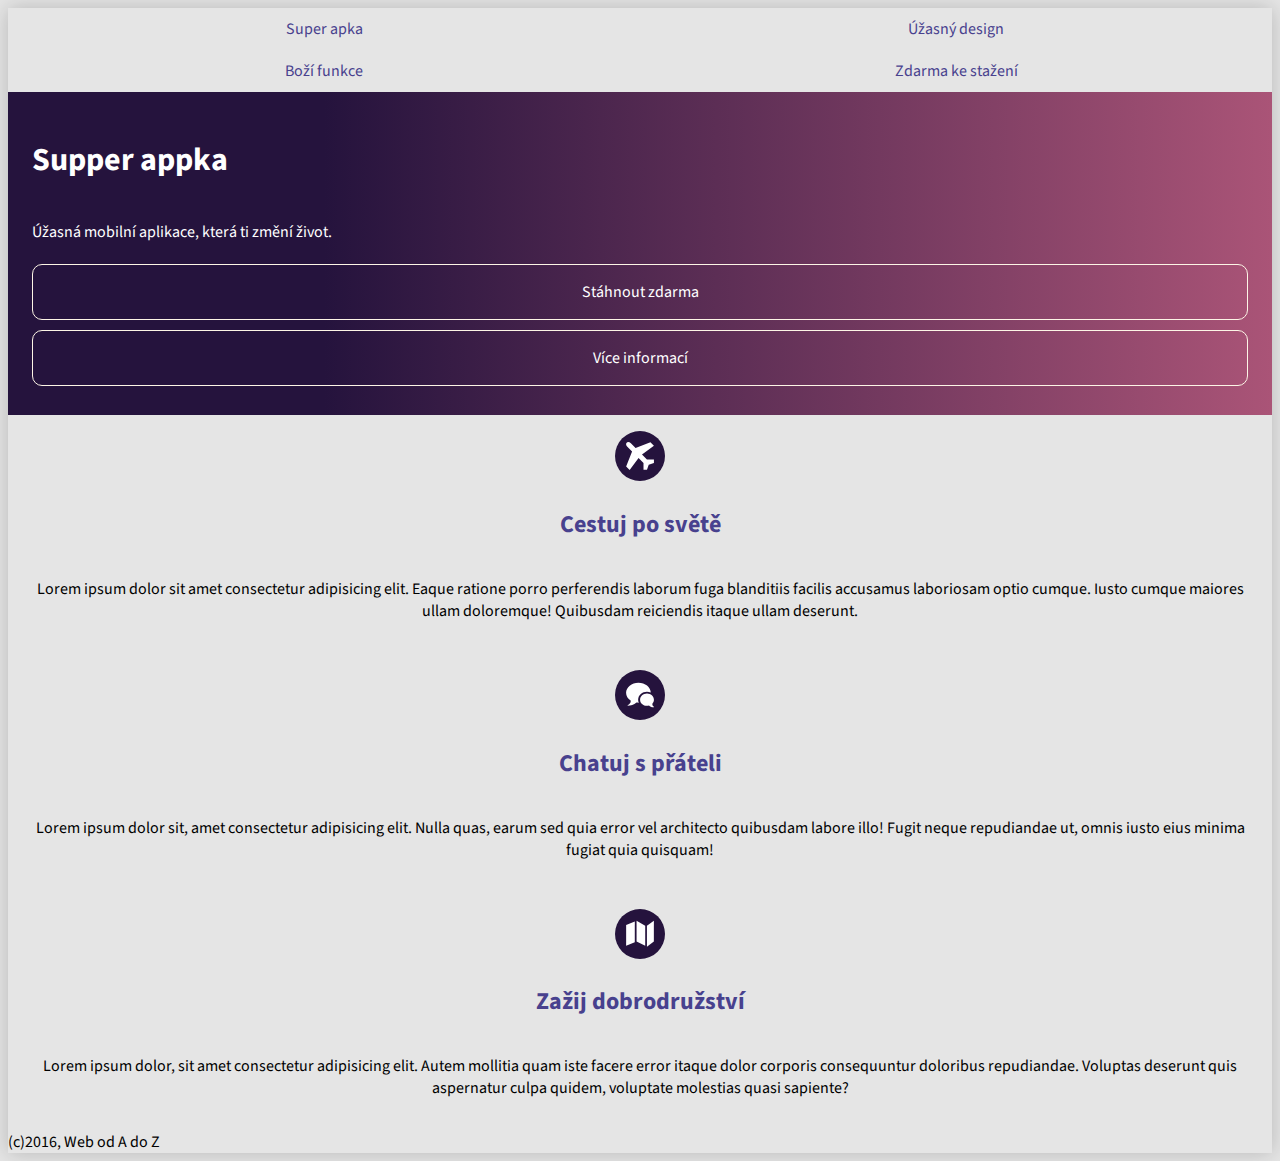
==== index.html @ 04c1b4cb "Přesun do správného adresáře" ====
<!DOCTYPE html>
<html lang="cs">

<head>
    <meta charset="UTF-8">
    <meta name="viewport" content="width=<device-width>, initial-scale=1.0">
    <link rel="stylesheet" href="style.css">
    <link href="https://fonts.googleapis.com/css2?family=Source+Sans+Pro:wght@300;400;700&display=swap" rel="stylesheet">
    <title>Super Appka | Mobilní aplikace pro každou krevní skupinu</title>
</head>

<body>
    <div class="super-apka">
        <div class="hlavni-menu">
            <nav>
                <ol>
                    <li>Super apka</li>
                    <li>Úžasný design</li>
                    <li>Boží funkce</li>
                    <li>Zdarma ke stažení</li>
                </ol>
            </nav>
        </div>
        <div class="banner">
            <h1>Supper appka</h1>
            <p>Úžasná mobilní aplikace, která ti změní život.</p>
            <div class="menu-banner">
                <nav>
                    <ol>
                        <li>Stáhnout zdarma</li>
                        <li>Více informací</li>
                    </ol>
                </nav>
            </div>
        </div>
        <div class="obsah">
            <div class="sekce cestovani">
                <div class="logo 1">
                    <img src="images/letadlo.svg" alt="letadlo cestování">
                </div>
                <h2>Cestuj po světě</h2>
                <p>Lorem ipsum dolor sit amet consectetur adipisicing elit. Eaque ratione porro perferendis laborum fuga blanditiis facilis accusamus laboriosam optio cumque. Iusto cumque maiores ullam doloremque! Quibusdam reiciendis itaque ullam deserunt.</p>
            </div>
            <div class="sekce chat">
                <div class="logo 2">
                    <img src="images/bubliny.svg" alt="chat">
                </div>
                <h2>Chatuj s přáteli</h2>
                <p>Lorem ipsum dolor sit, amet consectetur adipisicing elit. Nulla quas, earum sed quia error vel architecto quibusdam labore illo! Fugit neque repudiandae ut, omnis iusto eius minima fugiat quia quisquam!</p>

            </div>
            <div class="sekce dobrodruzstvi">
                <div class="logo 3">
                    <img src="images/mapa.svg" alt="mapa">
                </div>
                <h2>Zažij dobrodružství</h2>
                <p>Lorem ipsum dolor, sit amet consectetur adipisicing elit. Autem mollitia quam iste facere error itaque dolor corporis consequuntur doloribus repudiandae. Voluptas deserunt quis aspernatur culpa quidem, voluptate molestias quasi sapiente?</p>
            </div>
        </div>
        <div class="paticka">
            <footer>(c)2016, Web od A do Z</footer>
        </div>
    </div>
</body>

</html>
---- style.css ----
*, :after, :before { box-sizing: border-box; }

body{
    font-family: 'Source Sans Pro', sans-serif; 
    background-color: #e5e5e5;
}
.super-apka{
    box-shadow: 0 0 20px rgba(0, 0, 0, 0.2);
}

.hlavni-menu{
    color: #48418e;
}

ol{
    margin: 0;
    display: flex;
    padding: 0;
    flex-wrap: wrap;
    justify-content: space-between;
}
li{
    list-style-type: none;
    flex-basis: 50%;
    flex-grow: 1;
    padding: 10px;
    text-align: center;
    display: inline-block;
}


.banner{
    display: flex;
    flex-direction: column;
    background: linear-gradient(to right, #25133d 25%, #aa5477 100%);
    color: white;
    padding: 1.5rem;
}

.banner ol{
    flex-direction: column;
}

.banner li{
    border: oldlace 1px solid;
    padding: 1rem;
    margin: 5px 0px;
    border-radius: 10px;
}

.banner li:hover{
    background: linear-gradient(to left, #090979 20%, #00d4ff 100%);
}

h1 h2{
    font-weight: 700;
}

h2{
    color: #48418e;
}

.obsah{
    display: flex;
    flex-direction: column;    
}

.sekce{
    display: flex;
    flex-direction: column;  
    align-items: center; 
    margin: 1rem;
}   

    .obsah img{
        max-width: 50px;
        min-width: 50px;
}

.sekce p{
    text-align: center;
}
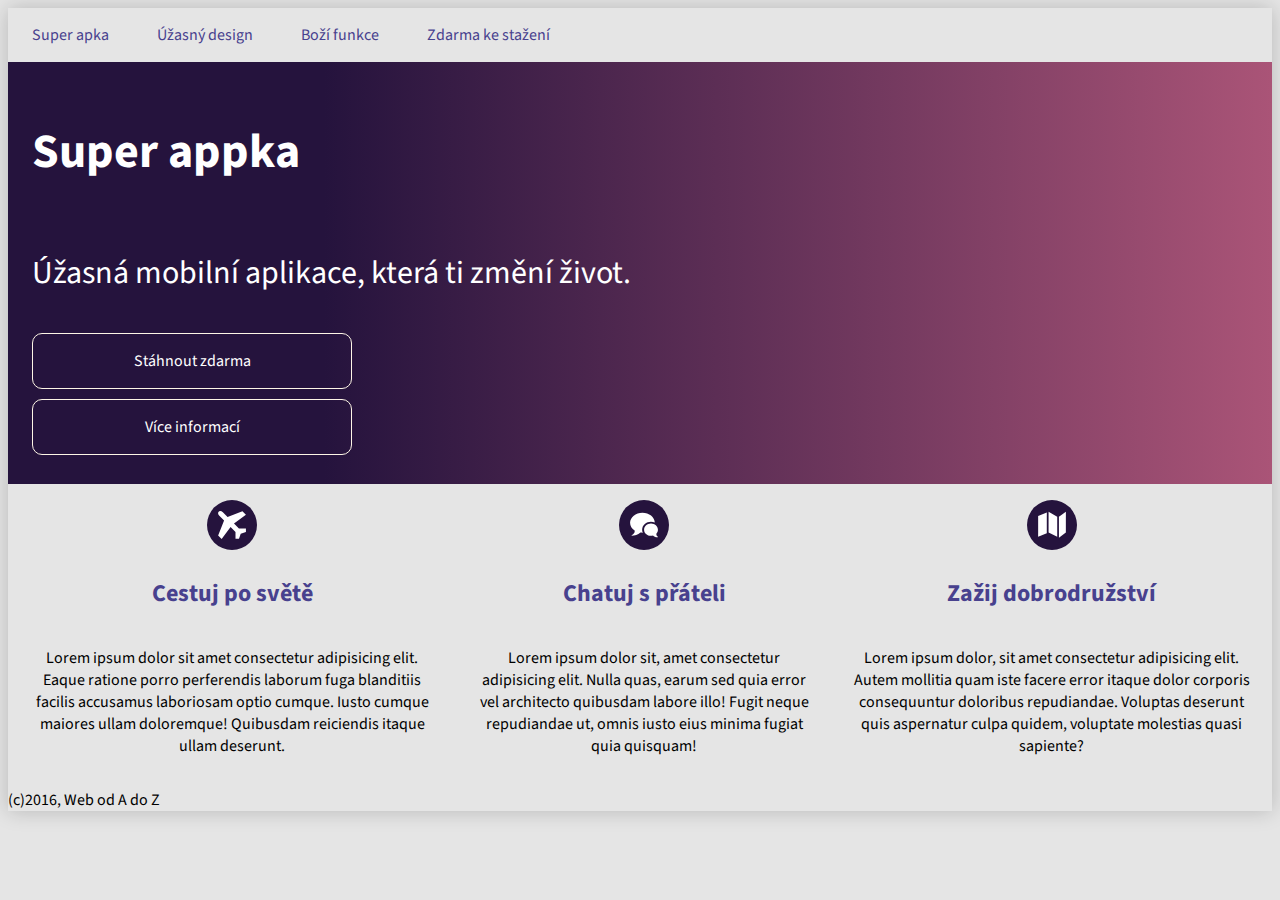
==== commit 7c4c92ea: "velikost M" ====
--- a/index.html
+++ b/index.html
@@ -22,7 +22,7 @@
             </nav>
         </div>
         <div class="banner">
-            <h1>Supper appka</h1>
+            <h1>Super appka</h1>
             <p>Úžasná mobilní aplikace, která ti změní život.</p>
             <div class="menu-banner">
                 <nav>
--- a/style.css
+++ b/style.css
@@ -1,4 +1,12 @@
-*, :after, :before { box-sizing: border-box; }
+html {
+    box-sizing: border-box;
+}
+
+*,
+::after,
+::before {
+    box-sizing: inherit;
+}
 
 body{
     font-family: 'Source Sans Pro', sans-serif; 
@@ -46,13 +54,15 @@
     padding: 1rem;
     margin: 5px 0px;
     border-radius: 10px;
+    max-width: 20rem;
 }
 
 .banner li:hover{
     background: linear-gradient(to left, #090979 20%, #00d4ff 100%);
 }
 
-h1 h2{
+h1,
+h2{
     font-weight: 700;
 }
 
@@ -81,3 +91,27 @@
     text-align: center;
 }
 
+@media (min-width: 480px) {
+   .hlavni-menu ol{
+       justify-content: left;
+   } 
+    
+    .hlavni-menu li{
+    flex-basis: auto;
+    flex-grow: unset;
+    padding: 1rem 1.5rem;
+}
+
+    H1{
+    font-size: 3rem;
+}
+.banner p{
+    font-size: 2rem;
+}
+    .obsah{
+    flex-direction: row;
+}
+
+
+}
+
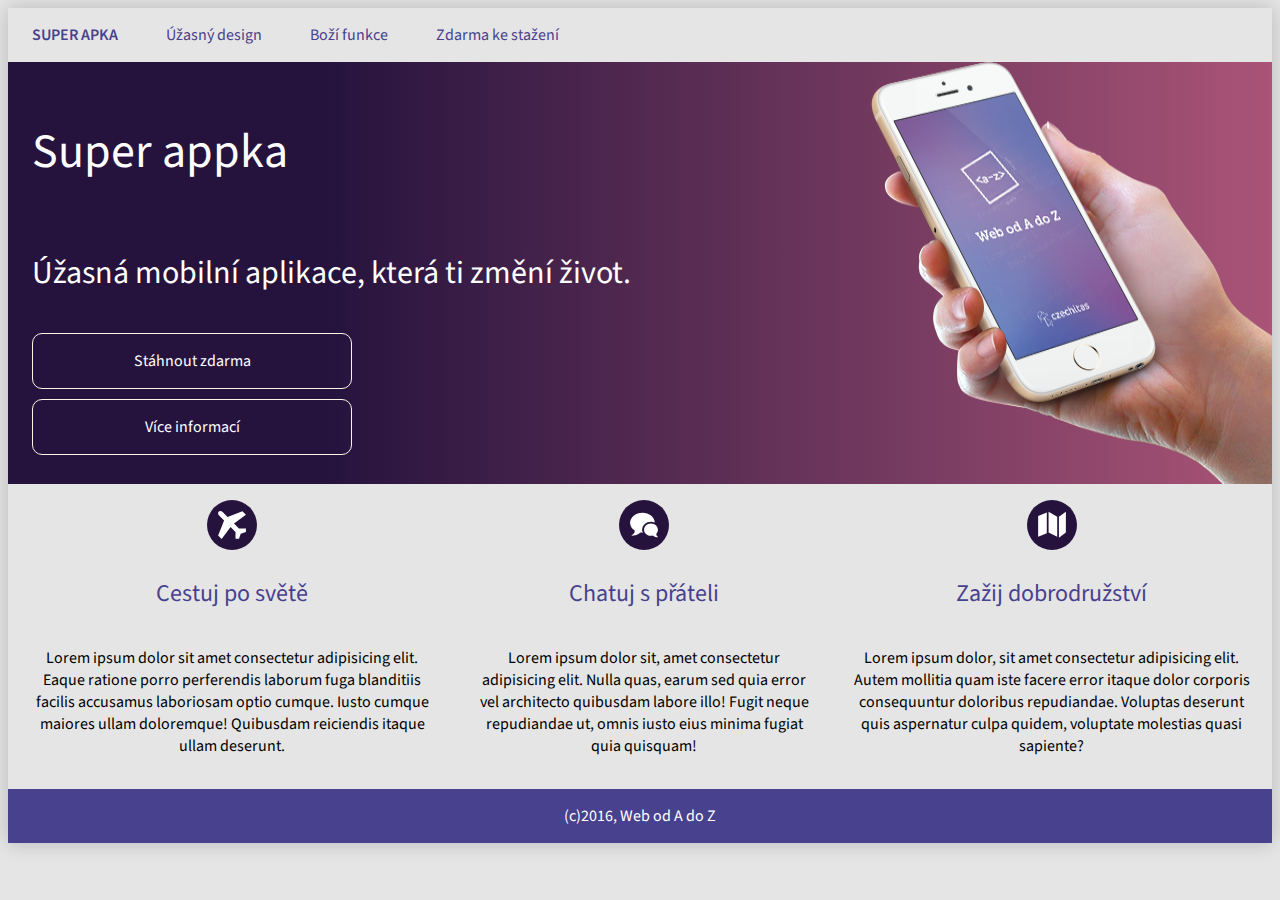
==== commit 362b50b2: "Hotovo" ====
--- a/index.html
+++ b/index.html
@@ -14,24 +14,27 @@
         <div class="hlavni-menu">
             <nav>
                 <ol>
-                    <li>Super apka</li>
+                    <li class="hlavni-odkaz">Super apka</li>
                     <li>Úžasný design</li>
                     <li>Boží funkce</li>
                     <li>Zdarma ke stažení</li>
                 </ol>
             </nav>
         </div>
-        <div class="banner">
-            <h1>Super appka</h1>
-            <p>Úžasná mobilní aplikace, která ti změní život.</p>
-            <div class="menu-banner">
-                <nav>
-                    <ol>
-                        <li>Stáhnout zdarma</li>
-                        <li>Více informací</li>
-                    </ol>
-                </nav>
+        <div class="cely-banner">
+            <div class="banner">
+                <h1>Super appka</h1>
+                <p>Úžasná mobilní aplikace, která ti změní život.</p>
+                <div class="menu-banner">
+                    <nav>
+                        <ol>
+                            <li>Stáhnout zdarma</li>
+                            <li>Více informací</li>
+                        </ol>
+                    </nav>
+                </div>
             </div>
+            <img src="images/telefon.png" alt="telefon" class="telefon">
         </div>
         <div class="obsah">
             <div class="sekce cestovani">
--- a/style.css
+++ b/style.css
@@ -36,11 +36,26 @@
     display: inline-block;
 }
 
+li.hlavni-odkaz{
+    text-transform: uppercase;
+    font-weight: 600;
+}
+.cely-banner{
+    display: flex;
+    flex-direction: row;
+    background: linear-gradient(to right, #25133d 25%, #aa5477 100%);
+    justify-content: space-between;
+}
+
+.telefon{
+    display: none;
+}
+
 
 .banner{
     display: flex;
     flex-direction: column;
-    background: linear-gradient(to right, #25133d 25%, #aa5477 100%);
+    
     color: white;
     padding: 1.5rem;
 }
@@ -63,7 +78,8 @@
 
 h1,
 h2{
-    font-weight: 700;
+    font-weight: 400;
+
 }
 
 h2{
@@ -91,6 +107,13 @@
     text-align: center;
 }
 
+footer{
+    background-color: #48418e;
+    color: white;
+    text-align: center;
+    padding: 1rem;
+}
+
 @media (min-width: 480px) {
    .hlavni-menu ol{
        justify-content: left;
@@ -111,7 +134,16 @@
     .obsah{
     flex-direction: row;
 }
-
+.telefon{
+    display: none;
+}
 
 }
 
+
+@media (min-width: 900px){
+   .telefon{
+       max-block-size: auto;
+       display: block;
+   } 
+}
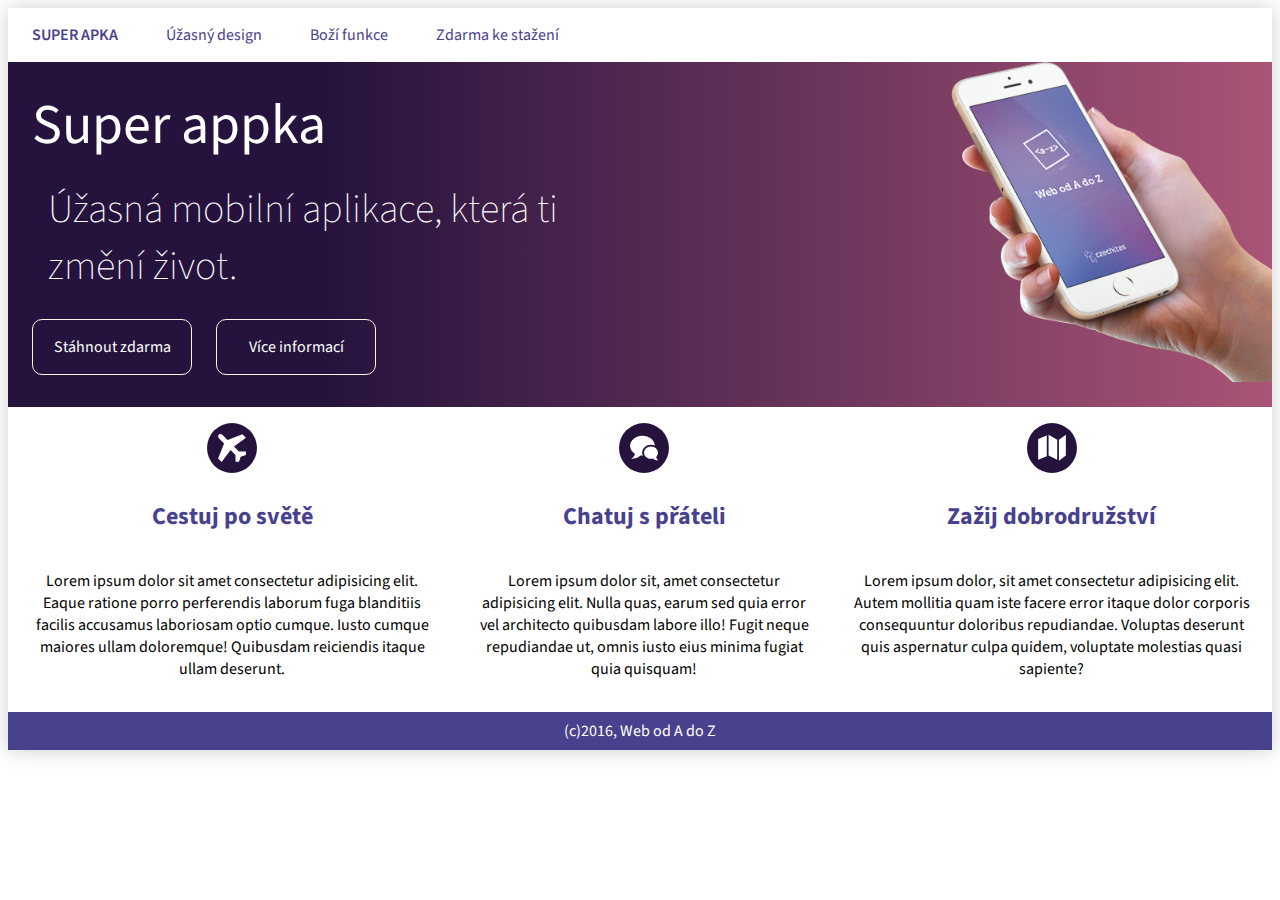
==== commit 1aee2cbf: "Korekce" ====
--- a/index.html
+++ b/index.html
@@ -23,7 +23,7 @@
         </div>
         <div class="cely-banner">
             <div class="banner">
-                <h1>Super appka</h1>
+                <h1 class="nadpis-banner">Super appka</h1>
                 <p>Úžasná mobilní aplikace, která ti změní život.</p>
                 <div class="menu-banner">
                     <nav>
@@ -60,9 +60,7 @@
                 <p>Lorem ipsum dolor, sit amet consectetur adipisicing elit. Autem mollitia quam iste facere error itaque dolor corporis consequuntur doloribus repudiandae. Voluptas deserunt quis aspernatur culpa quidem, voluptate molestias quasi sapiente?</p>
             </div>
         </div>
-        <div class="paticka">
-            <footer>(c)2016, Web od A do Z</footer>
-        </div>
+        <footer>(c)2016, Web od A do Z</footer>
     </div>
 </body>
 
--- a/style.css
+++ b/style.css
@@ -10,7 +10,7 @@
 
 body{
     font-family: 'Source Sans Pro', sans-serif; 
-    background-color: #e5e5e5;
+    background-color:white;
 }
 .super-apka{
     box-shadow: 0 0 20px rgba(0, 0, 0, 0.2);
@@ -78,12 +78,12 @@
 
 h1,
 h2{
-    font-weight: 400;
-
+    font-weight: 400;   
 }
 
 h2{
     color: #48418e;
+    font-weight: bold;
 }
 
 .obsah{
@@ -111,25 +111,41 @@
     background-color: #48418e;
     color: white;
     text-align: center;
-    padding: 1rem;
+    padding: 0.5rem 1rem;
 }
 
 @media (min-width: 480px) {
+.nadpis-banner{
+    margin: 0;
+}
+
    .hlavni-menu ol{
        justify-content: left;
    } 
-    
+   .banner ol{
+    flex-flow: row nowrap;
+    justify-content: left;
+} 
+
+.banner li{
+    margin: 0.5rem 1.5rem 0.5rem 0rem;
+    flex-basis: 10rem;
+    flex-grow: 0;
+}
+
     .hlavni-menu li{
     flex-basis: auto;
     flex-grow: unset;
     padding: 1rem 1.5rem;
+
 }
 
-    H1{
-    font-size: 3rem;
+    h1{
+    font-size: 3.5rem;
 }
 .banner p{
-    font-size: 2rem;
+    font-size: 2.5rem;
+    font-weight: lighter;
 }
     .obsah{
     flex-direction: row;
@@ -142,8 +158,21 @@
 
 
 @media (min-width: 900px){
+
+
    .telefon{
-       max-block-size: auto;
-       display: block;
+    display: block;
+    max-block-size: 20rem;
    } 
+
+   .banner{
+    flex-basis: 50%;
+    justify-content: space-between;
 }
+
+.banner p{
+    margin: 1rem;
+    
+}
+
+}
